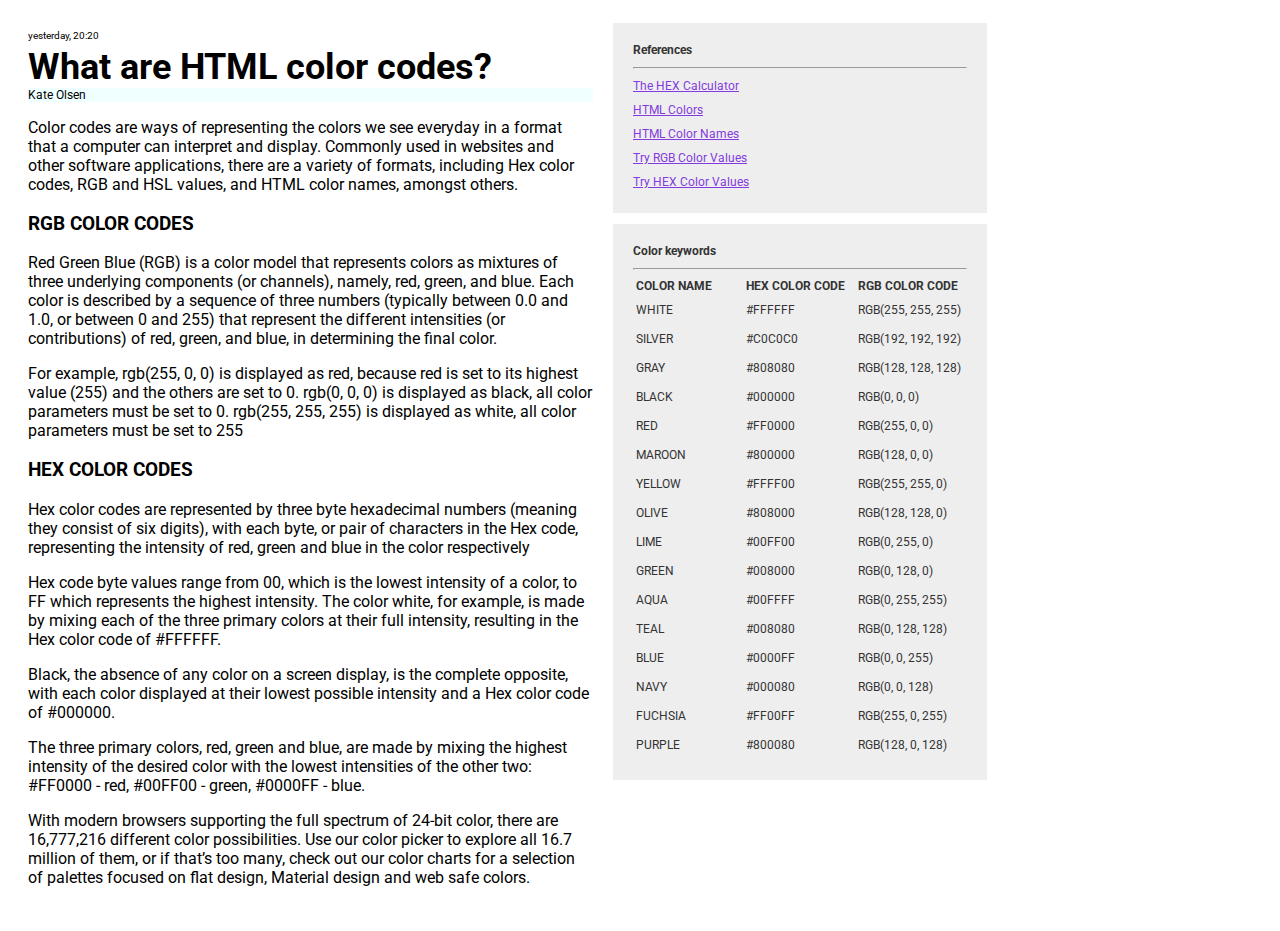
==== HTML color code/index.html @ 2c8d067b "first commit" ====
<!Doctype html>
<html lang="ru">
<head>
    <meta charset="utf-8">
    <title>Example1</title>
    <link rel="stylesheet" href="./css.css">
</head>
<body>
    
    <article>
        <p class="data">
            yesterday, 20:20
        </p>

        <h1>
        What are HTML color codes?
        </h1>
        <p class="author">
        Kate Olsen
        </p>
        <p>
    Color codes are ways of representing the colors we see everyday in a format that a computer can interpret and display. Commonly used in websites and other software applications, there are a variety of formats, including Hex color codes, RGB and HSL values, and HTML color names, amongst others. 
        </p>  
        <h3>RGB COLOR CODES</h3>
        <p>
    Red Green Blue (RGB) is a color model that represents colors as mixtures of three underlying components (or channels), namely, red, green, and blue. Each color is described by a sequence of three numbers (typically between 0.0 and 1.0, or between 0 and 255) that represent the different intensities (or contributions) of red, green, and blue, in determining the final color.
        </p>
        <p>
    For example, rgb(255, 0, 0) is displayed as red, because red is set to its highest value (255) and the others are set to 0. rgb(0, 0, 0) is displayed as black, all color parameters must be set to 0. rgb(255, 255, 255) is displayed as white, all color parameters must be set to 255
        </p>
        
        <h3>HEX COLOR CODES</h3>
        <p>
    Hex color codes are represented by three byte hexadecimal numbers (meaning they consist of six digits), with each byte, or pair of characters in the Hex code, representing the intensity of red, green and blue in the color respectively
        </p>
        <p>
    Hex code byte values range from 00, which is the lowest intensity of a color, to FF which represents the highest intensity. The color white, for example, is made by mixing each of the three primary colors at their full intensity, resulting in the Hex color code of #FFFFFF.
        </p>
        <p>
    Black, the absence of any color on a screen display, is the complete opposite, with each color displayed at their lowest possible intensity and a Hex color code of #000000.
        </p>
        <p>
    The three primary colors, red, green and blue, are made by mixing the highest intensity of the desired color with the lowest intensities of the other two: #FF0000 - red, #00FF00 - green, #0000FF - blue.
        </p>
        <p>
    With modern browsers supporting the full spectrum of 24-bit color, there are 16,777,216 different color possibilities. Use our color picker to explore all 16.7 million of them, or if that’s too many, check out our color charts for a selection of palettes focused on flat design, Material design and web safe colors.
        </p>
    </article>
    <aside>
        <div class="information">
    <b>References</b>
    <hr>
    <ul>
        <li><a href="https://www.w3schools.com/colors/colors_hexadecimal.asp">The HEX Calculator</a></li>
        <li><a href="https://www.w3schools.com/html/html_colors.asp">HTML Colors</a></li>
        <li><a href="https://www.w3schools.com/colors/colors_names.asp">HTML Color Names</a></li>
        <li><a href="https://www.w3schools.com/html/html_colors_rgb.asp">Try RGB Color Values</a></li>
        <li><a href="https://www.w3schools.com/html/html_colors_hex.asp">Try HEX Color Values</a></li>
    </ul>
        </div>  
        <div class="second">
        <b>Color keywords</b>
            <hr>
            <table>
                <thead>
                    <tr>
                        <th>COLOR NAME</th>
                        <th>HEX COLOR CODE</th>
                        <th>RGB COLOR CODE</th>
                    </tr>
                </thead>
                <tbody>
                    <tr>
                        <td>WHITE</td>
                        <td>#FFFFFF</td>
                        <td>RGB(255, 255, 255)</td>
                    </tr>
                    <tr>
                        <td>SILVER</td>
                        <td>#C0C0C0</td>
                        <td>RGB(192, 192, 192)</td>
                    </tr>
                    <tr>
                        <td>GRAY</td>
                        <td>#808080</td>
                        <td>RGB(128, 128, 128)</td>
                    </tr>
                    <tr>
                        <td>BLACK</td>
                        <td>#000000</td>
                        <td>RGB(0, 0, 0)</td>
                    </tr>
                    <tr>
                        <td>RED</td>
                        <td>#FF0000</td>
                        <td>RGB(255, 0, 0)</td>
                    </tr>
                    <tr>
                        <td>MAROON</td>
                        <td>#800000</td>
                        <td>RGB(128, 0, 0)</td>
                    </tr>
                    <tr>
                        <td>YELLOW</td>
                        <td>#FFFF00</td>
                        <td>RGB(255, 255, 0)</td>
                    </tr>
                    <tr>
                        <td>OLIVE</td>
                        <td>#808000</td>
                        <td>RGB(128, 128, 0)</td>
                    </tr>
                    <tr>
                        <td>LIME</td>
                        <td>#00FF00</td>
                        <td>RGB(0, 255, 0)</td>
                    </tr>
                    <tr>
                        <td>GREEN</td>
                        <td>#008000</td>
                        <td>RGB(0, 128, 0)</td>
                    </tr>
                    <tr>
                        <td>AQUA</td>
                        <td>#00FFFF</td>
                        <td>RGB(0, 255, 255)</td>
                    </tr>
                    <tr>
                        <td>TEAL</td>
                        <td>#008080</td>
                        <td>RGB(0, 128, 128)</td>
                    </tr>
                    <tr>
                        <td>BLUE</td>
                        <td>#0000FF</td>
                        <td>RGB(0, 0, 255)</td>
                    </tr>
                    <tr>
                       <td>NAVY</td>
                       <td>#000080</td>
                       <td>RGB(0, 0, 128)</td>
                    </tr>
                    <tr>
                        <td>FUCHSIA</td>
                        <td>#FF00FF</td>
                        <td>RGB(255, 0, 255)</td>
                    </tr>
                    <tr>
                        <td>PURPLE</td>
                        <td>#800080</td>
                        <td>RGB(128, 0, 128)</td>
                    </tr>
                </tbody>
            </table>
        </div>
    </aside>
</body>
</html>
---- HTML color code/css.css ----
@import url('https://fonts.googleapis.com/css2?family=Roboto:wght@500&display=swap');
div {
    background-color:#EEE;
    padding:20px;
    color:#333;
    font-size:12px;
    margin-top:15px;
    min-width:220px;
}
h1 {
    font-size:36px;
    margin:0 0 0 0;
}
p {
    font-size:16px;
}
body {
    display: flex;
    font-family:'Roboto', sans-serif;
}
aside {
    max-width:374px;
    justify-content:flex-start;

}
article {
    max-width:565px;
    min-width:396px;
    padding:20px;
}

ul {
    margin-top:0px;
    list-style:none;
    padding-left:0px;
}
li {
    text-decoration:underline;
    margin-top:10px;
}
li:hover {
    cursor:pointer;
}
a {
    color:#833ae0;
}
.data {
    font-size:10px;
    margin-top:2px;
    margin-bottom:5px;
}
.author {
    font-size:12px;
    background-color:azure;
    margin-top:0px;
}
.information {
    height:150px;
}
th {
    width:100px;
    text-align:left;
}
td {
    height:25px;
    width:180px;
}
hr {
    margin-top:10px;
}
.second {
    margin-top:11px;
}
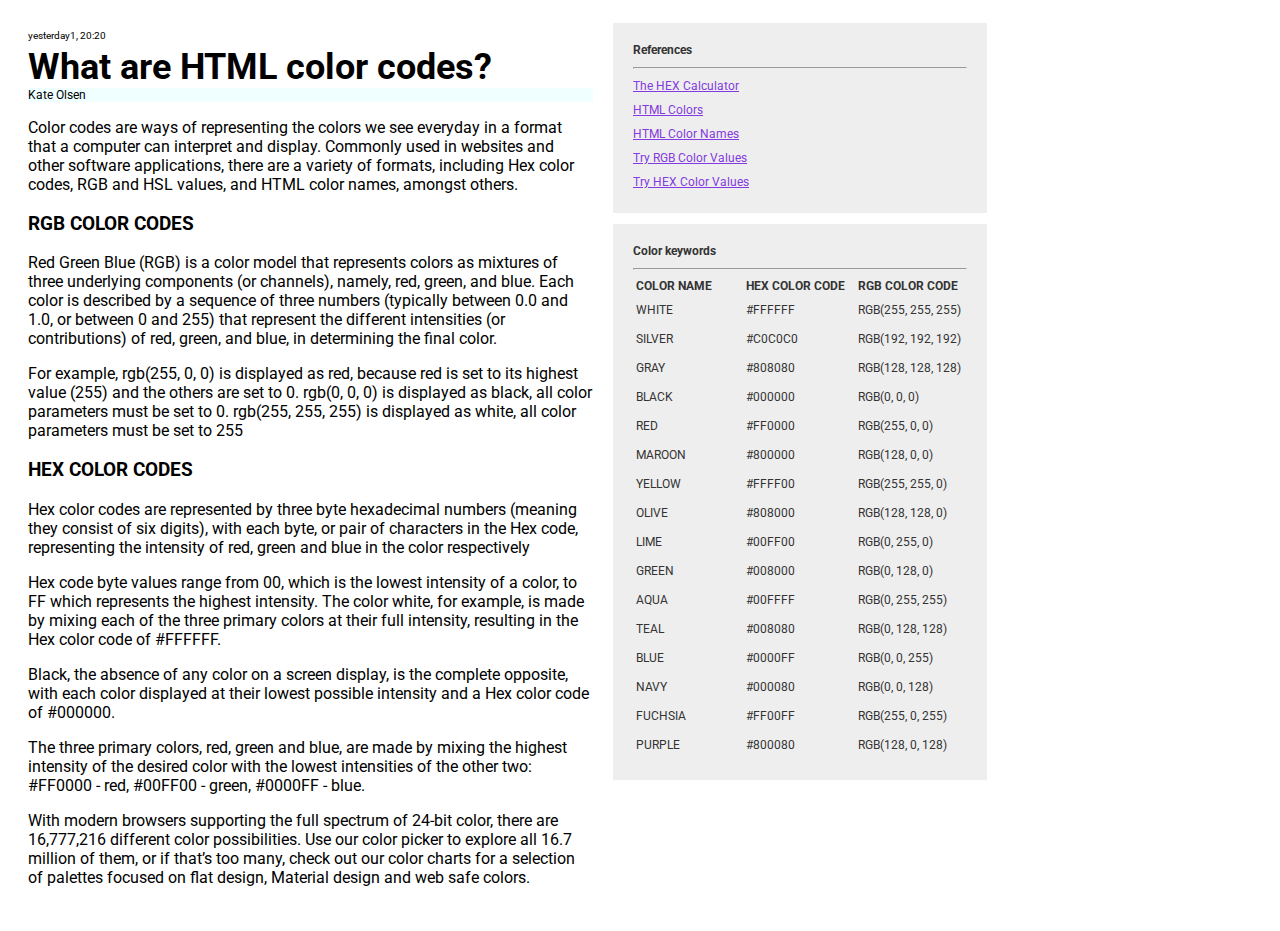
==== commit c07bc261: "+" ====
--- a/HTML color code/index.html
+++ b/HTML color code/index.html
@@ -9,7 +9,7 @@
     
     <article>
         <p class="data">
-            yesterday, 20:20
+            yesterday1, 20:20
         </p>
 
         <h1>
